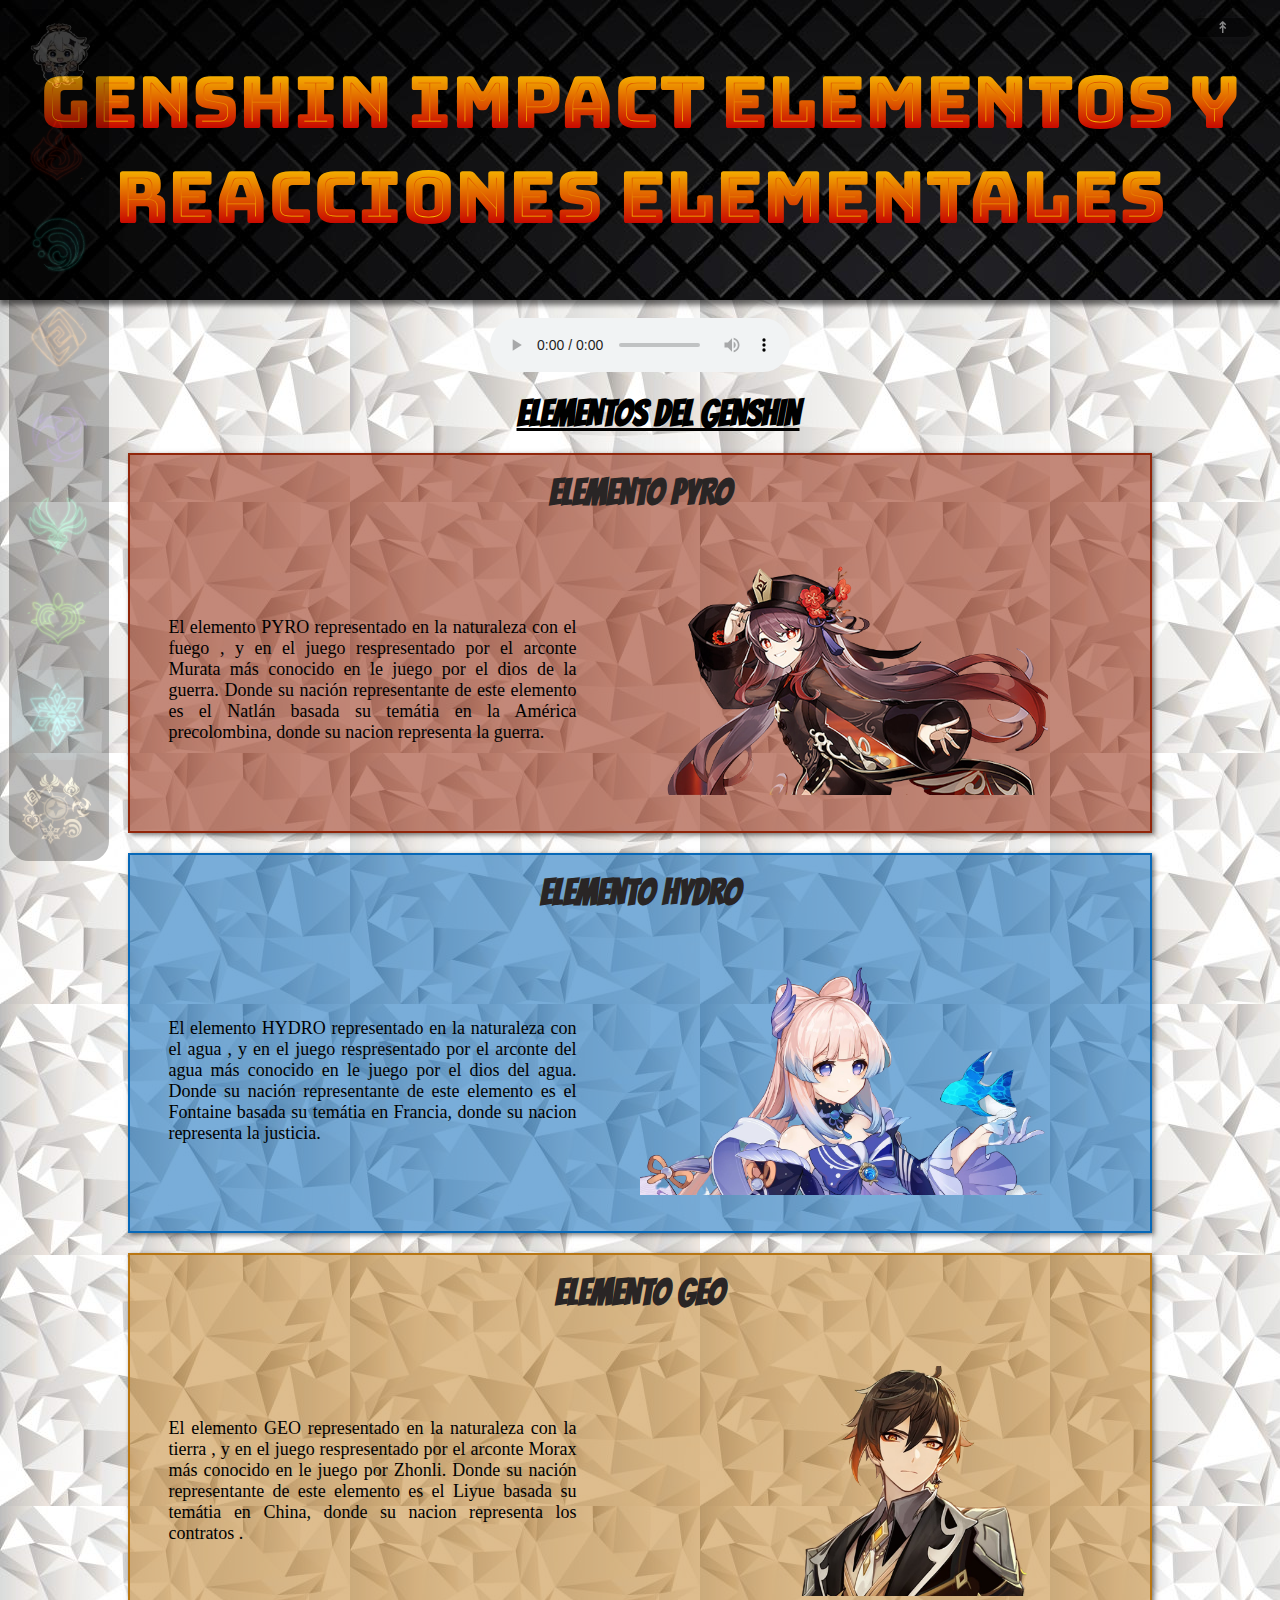
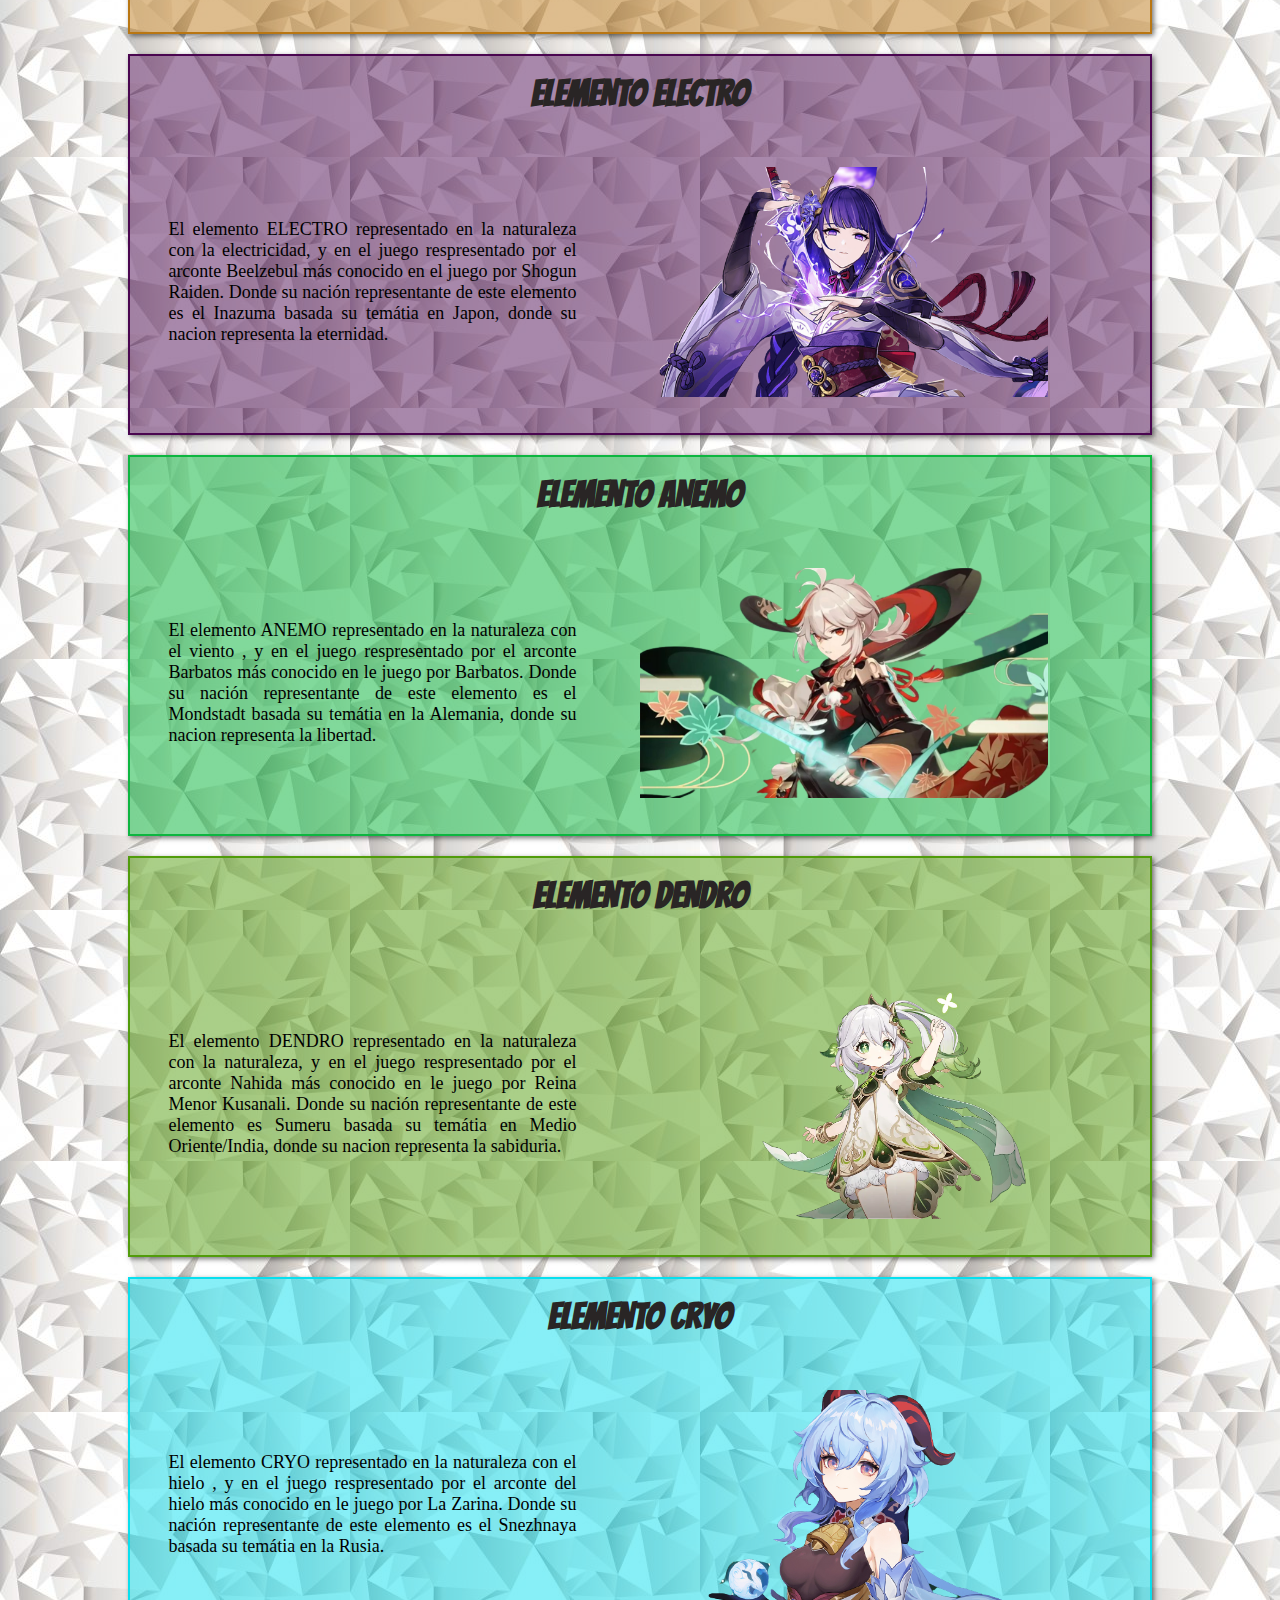
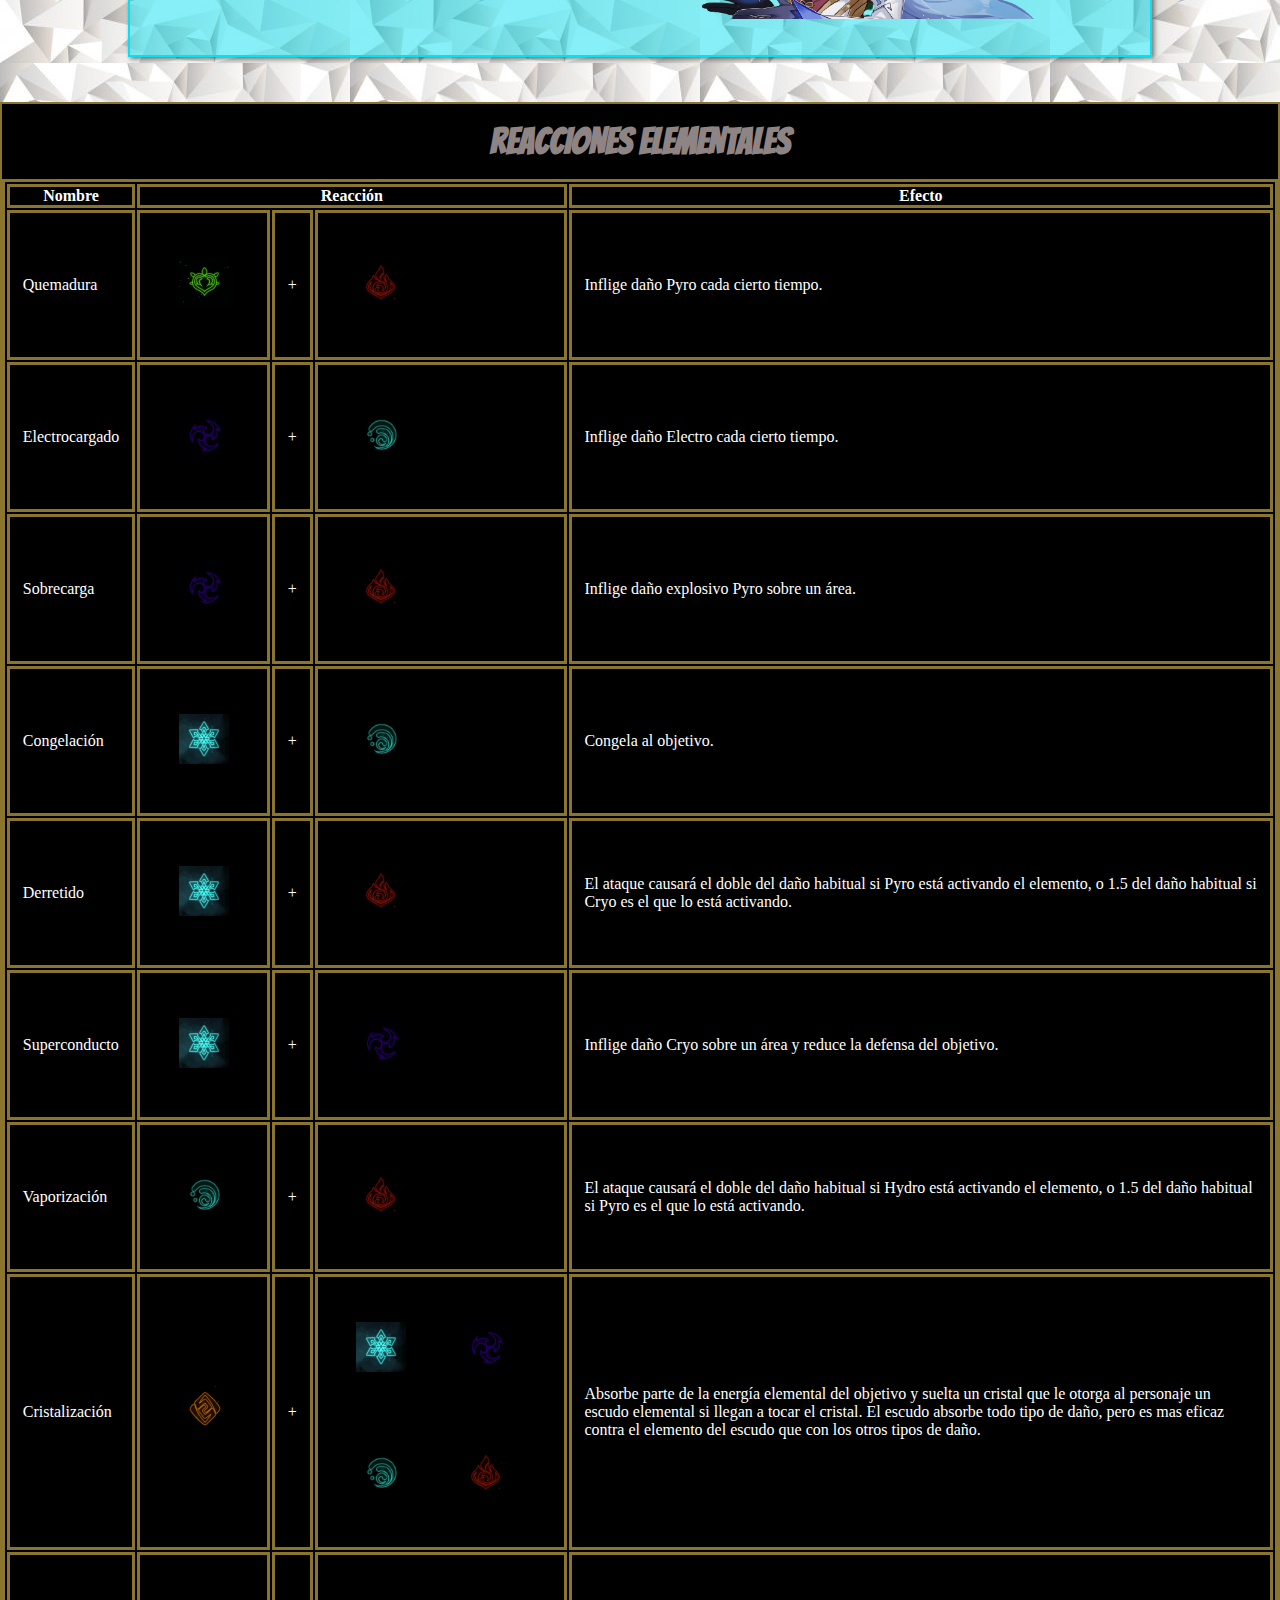
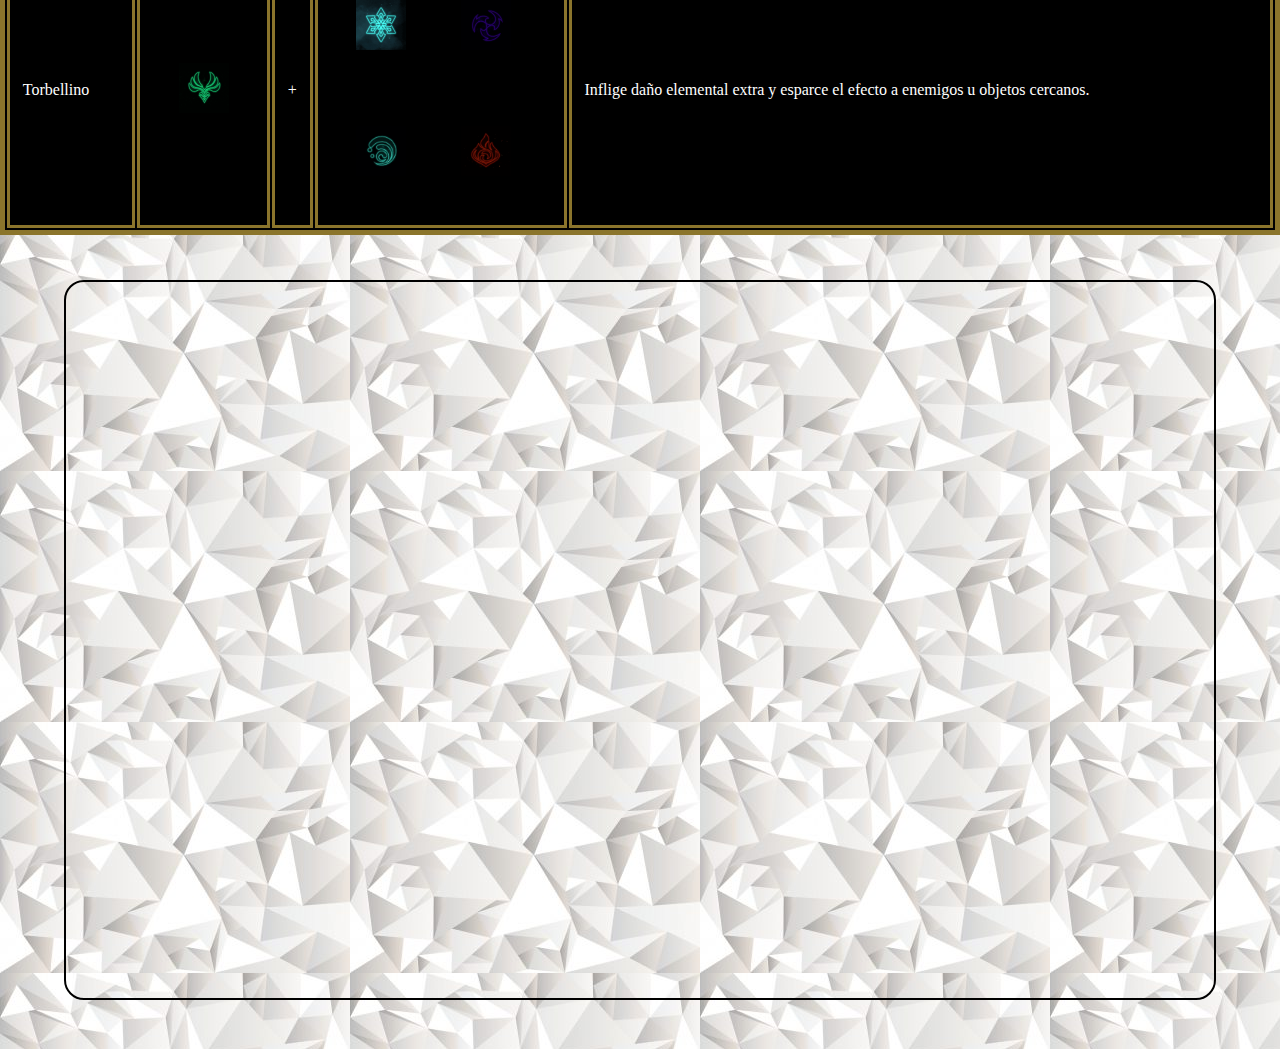
==== index.html @ b34e2a5c "a" ====
<!DOCTYPE html>
<html lang="es">
    <head>
        <meta http-equiv="Content-Type" content="text/html; charset=UTF-8">
		<meta name="viewport" content="widh=device-width, initial-scale=1">
	    <link rel="stylesheet" href="css/LM_UD3_BinChen.css">
		<link rel="preconnect" href="https://fonts.googleapis.com">
		<link rel="preconnect" href="https://fonts.gstatic.com" crossorigin>
		<link href="https://fonts.googleapis.com/css2?family=Bangers&family=Bungee+Spice&display=swap" rel="stylesheet">
		<link href="https://fonts.googleapis.com/css2?family=Bungee+Spice&display=swap" rel="stylesheet">
        <title>GENSHIN IMPACT:ELEMENTOS Y REACCIONES ELEMENTALES</title>
    </head>

    <body>
		<header id="arriba">
			<nav id="x">
				<button type="button" onclick="opacidad()" class="opennav"><img src="resources/nav.png" alt="hoyoverse"></button>
				<div class="navigator">
					<ul>
						<li><a href="#Pyro"><img src="resources/Pyro.gif" alt="Pyro"></a></li>
						<li><a href="#Hydro"><img src="resources/Hydro.gif" alt="Hydro"></a></li>
						<li><a href="#Geo"><img src="resources/Geo.gif" alt="Geo"></a></li>
						<li><a href="#Electro"><img src="resources/Electro.gif" alt="Electro"></a></li>
						<li><a href="#Anemo"><img src="resources/Anemo.gif" alt="Anemo"></a></li>
						<li><a href="#Dendro"><img src="resources/Dendro.gif" alt="Dendro"></a></li>
						<li><a href="#Cryo"><img src="resources/Cryo.gif" alt="Cryo"></a></li>
						<li><a href="#Reacciones"><img src="resources/RE.webp" alt="Reacciones_elementales"></a></li>
					</ul>
				</div>	
			</nav>
			<a class="top" href="#arriba">↟</a>
			<script src="js/script.js"></script>

			<div id="TituloP">
				<a id="TituloP1"><h1>GENSHIN IMPACT ELEMENTOS Y REACCIONES ELEMENTALES</h1></a>
			</div>

		</header>

		<div id="AUDIO">
			<audio loop controls>
				<source src="resources/musicafondobattle.ogg" type="audio/ogg">
			</audio>
		</div>
		<section class="elementos">
			<h2 class="Titulo2"><u>ELEMENTOS DEL GENSHIN</u></h2>
			<div id="Pyro" class="ELEMENTO1">
				<div class="celda">
					<h2 class="Titulo2">ELEMENTO PYRO</h2>
					<p> 
					El elemento PYRO representado en la naturaleza con el fuego ,
					y en el juego respresentado por el arconte Murata más conocido 
					en le juego por el dios de la guerra.
					Donde su nación representante de este elemento es el Natlán basada
					su temátia en la América precolombina, donde su nacion representa la guerra.
					</p>
					<img src="resources/Hutao.png" alt="Hutao" class="Img">
				</div>
			</div>
			
			<div id="Hydro" class="ELEMENTO2">
				<div class="celda">
					<h2 class="Titulo2">ELEMENTO HYDRO</h2>
					<p> 
						El elemento HYDRO representado en la naturaleza con el agua ,
						y en el juego respresentado por el arconte del agua más conocido 
						en le juego por el dios del agua.
						Donde su nación representante de este elemento es el Fontaine basada
						su temátia en Francia, donde su nacion representa la justicia.
					</p>
					<img src="resources/kokomi.png" alt="Kokomi" class="Img">
					
				</div>
			</div>
			
			<div id="Geo" class="ELEMENTO3">
				<div class="celda">
					<h2 class="Titulo2">ELEMENTO GEO</h2>
					<p> 
						El elemento GEO representado en la naturaleza con la tierra ,
						y en el juego respresentado por el arconte Morax más conocido 
						en le juego por Zhonli.
						Donde su nación representante de este elemento es el Liyue basada
						su temátia en China, donde su nacion representa los contratos .
					</p>
					<img src="resources/Zhongli.png" alt="Zhonli" class="Img">
					
				</div>
			</div>
			
			<div id="Electro" class="ELEMENTO4">
				<div class="celda">
					<h2 class="Titulo2">ELEMENTO ELECTRO</h2>
					<p> 
						El elemento ELECTRO representado en la naturaleza con la electricidad,
						y en el juego respresentado por el arconte Beelzebul más conocido 
						en el juego por Shogun Raiden.
						Donde su nación representante de este elemento es el Inazuma basada
						su temátia en Japon, donde su nacion representa la eternidad.
					</p>
					<img src="resources/Shogun.png" alt="Shogun Raiden" class="Img">
					
				</div>
			</div>
			
			<div id="Anemo" class="ELEMENTO5">
				<div class="celda">
					<h2 class="Titulo2">ELEMENTO ANEMO</h2>
					<p> 
						El elemento ANEMO representado en la naturaleza con el viento ,
						y en el juego respresentado por el arconte Barbatos más conocido 
						en le juego por Barbatos.
						Donde su nación representante de este elemento es el Mondstadt basada
						su temátia en la Alemania, donde su nacion representa la libertad.
					</p>
					<img src="resources/kazuha.png" alt="Venti" class="Img">
					
				</div>
			</div>
			
			<div id="Dendro" class="ELEMENTO6">
				<div class="celda">
					<h2 class="Titulo2">ELEMENTO DENDRO</h2>
					<p> 
						El elemento DENDRO representado en la naturaleza con la naturaleza,
						y en el juego respresentado por el arconte Nahida más conocido 
						en le juego por Reina Menor Kusanali.
						Donde su nación representante de este elemento es Sumeru basada
						su temátia en Medio Oriente/India, donde su nacion representa la sabiduria.
					</p>
					<img src="resources/Kusanali.webp" alt="Kusanali" class="Img">
					
				</div>
			</div>

			<div id="Cryo" class="ELEMENTO7">
				<div class="celda">
					<h2 class="Titulo2">ELEMENTO CRYO</h2>
					<p> 
						El elemento CRYO representado en la naturaleza con el hielo ,
						y en el juego respresentado por el arconte del hielo más conocido 
						en le juego por La Zarina.
						Donde su nación representante de este elemento es el Snezhnaya basada
						su temátia en la Rusia.
					</p>
					<img src="resources/ganyu.png" alt="Ganyu" class="Img">
					
				</div>
			</div>
		</section>

		<section id="Reacciones">
			<div class="celda">
			<h2 class="Titulo2">REACCIONES ELEMENTALES</h2>
			
				<table id="Tabla">
			
				
				<tr>
					<th>Nombre</th>
					<th colspan="3">Reacción</th>
					<th>Efecto</th>
				</tr>
		
				<tr>
					<td>Quemadura</td>
					<td><img src="resources/Dendro.gif" alt="Dendro" width="32" height="32"></td>
					<td>+</td>
					<td><img src="resources/Pyro.gif" alt="Pyro" width="32" height="32"></td>
					<td>Inflige daño Pyro cada cierto tiempo.</td>
				</tr>
		
				<tr>
					<td>Electrocargado</td>
					<td><img src="resources/Electro.gif" alt="Electro" width="32" height="32"></td>
					<td>+</td>
					<td><img src="resources/Hydro.gif" alt="Hydro" width="32" height="32"></td>
					<td>Inflige daño Electro cada cierto tiempo.</td>
				</tr>
		
				<tr>
					<td>Sobrecarga</td>
					<td><img src="resources/Electro.gif" alt="Electro" width="32" height="32"></td>
					<td>+</td>
					<td><img src="resources/Pyro.gif" alt="Pyro" width="32" height="32"></td>
					<td>Inflige daño explosivo Pyro sobre un área.</td>
				</tr>

				<tr>
					<td>Congelación</td>
					<td><img src="resources/Cryo.gif" alt="Cryo" width="32" height="32"></td>
					<td>+</td>
					<td><img src="resources/Hydro.gif" alt="Hydro" width="32" height="32"></td>
					<td>Congela al objetivo.</td>
				</tr>

				<tr>
					<td>Derretido</td>
					<td><img src="resources/Cryo.gif" alt="Cryo" width="32" height="32"></td>
					<td>+</td>
					<td><img src="resources/Pyro.gif" alt="pyro" width="32" height="32"></td>
					<td>El ataque causará el doble del daño habitual si Pyro está activando el elemento, o 1.5 del daño habitual si Cryo es el que lo está activando.</td>
				</tr>

				<tr>
					<td>Superconducto</td>
					<td><img src="resources/Cryo.gif" alt="Cryo" width="32" height="32"></td>
					<td>+</td>
					<td><img src="resources/Electro.gif" alt="Electro" width="32" height="32"></td>
					<td>Inflige daño Cryo sobre un área y reduce la defensa del objetivo.</td>
				</tr>

				<tr>
					<td>Vaporización</td>
					<td><img src="resources/Hydro.gif" alt="Hydro" width="32" height="32"></td>
					<td>+</td>
					<td><img src="resources/Pyro.gif" alt="Pyro" width="32" height="32"></td>
					<td>El ataque causará el doble del daño habitual si Hydro está activando el elemento, o 1.5 del daño habitual si Pyro es el que lo está activando.</td>
				</tr>

				<tr>
					<td>Cristalización</td>
					<td><img src="resources/Geo.gif" alt="Geo" width="32" height="32"></td>
					<td>+</td>
					<td><img src="resources/Cryo.gif" alt="Cryo" width="32" height="32"> <img src="resources/Electro.gif" alt="Electro" width="32" height="32"> <img src="resources/Hydro.gif" alt="Hydro" width="32" height="32"> <img src="resources/Pyro.gif" alt="Pyro" width="32" height="32"></td>
					<td>Absorbe parte de la energía elemental del objetivo y suelta un cristal que le otorga al personaje un escudo elemental si llegan a tocar el cristal. El escudo absorbe todo tipo de daño, pero es mas eficaz contra el elemento del escudo que con los otros tipos de daño.</td>
				</tr>

				<tr>
					<td>Torbellino</td>
					<td><img src="resources/Anemo.gif" alt="Anemo" width="32" height="32"></td>
					<td>+</td>
					<td><img src="resources/Cryo.gif" alt="Cryo" width="32" height="32"> <img src="resources/Electro.gif" alt="Electro" width="32" height="32"> <img src="resources/Hydro.gif" alt="Hydro" width="32" height="32"> <img src="resources/Pyro.gif" alt="Pyro" width="32" height="32"></td>
					<td>Inflige daño elemental extra y esparce el efecto a enemigos u objetos cercanos.</td>
				</tr>
		
				
				</table>
			</div>
		</section>

		<iframe src="https://www.youtube.com/embed/_I5juYA03QM" title="Genshin Impact - Guía Reacciónes Elementales" allow="accelerometer; autoplay; clipboard-write; encrypted-media; gyroscope; picture-in-picture" allowfullscreen></iframe>
		

		<!--Si ha pasado el validador W3c-->
		

		
    </body>

</html>
---- css/LM_UD3_BinChen.css ----
*{
	box-sizing: border-box;
	margin: 0;
	padding: 0;
	color: black;
}

body {
	background-image: url('../resources/fondo.webp');
    }
	

#TituloP {
    background-image: url('../resources/TT.jpg');
	display:table;
	width: 100%;
	height: 300px;
	margin-bottom: 2vh;
	box-shadow: rgba(0, 0, 0, 0.534) 0px 5px 5px;
}

#TituloP1{
	color:white ;
    text-align:center;
	display: table-cell;
	vertical-align: middle;
	font-family: bungee Spice, 'Arial Narrow Bold', 'sans-serif';
	font-size: 2vh;
}

[class*="ELEMENTO"]{
	width:80%;
	text-align:center;
	margin:auto;
	margin-bottom: 20px;
	margin-top: 20px;
	box-shadow: rgba(0, 0, 0, 0.534) 2px 2px 5px;
}
.ELEMENTO1{
	border: solid #91260b 2px;
	background-color: #91260b8c;
}
.ELEMENTO2{
	border:solid #0768b8 2px;
	background-color: #0768b88a;
}

.ELEMENTO3{
	border:solid #b97612 2px;
	background-color: #b976127a;
}

.ELEMENTO4{
	border:solid #4a0650 2px;
	background-color: #4a06507a;
}

.ELEMENTO5{
	border:solid #0db640 2px;
	background-color: #0db64085;
}

.ELEMENTO6{
	border:solid #519c0b 2px;
	background-color: #519c0b7c;
}

.ELEMENTO7{
	border:solid #09dfee 2px;
	background-color: #09dfee7c;
}

.TITULO2,h3{
	opacity: 1;
}
#Reacciones{
	color: rgb(163, 159, 159);
	border: solid 2px #8b752c;
	background-color: black;
	margin: 5vh 0vw;
	min-width: 340px;
}

.Titulo2{
	color: rgb(41, 37, 37);
	text-align:center;
	font-family: Bangers, 'Arial Narrow Bold', sans-serif;
	font-size:4vh;
	margin: 2vh;
}

#Reacciones .Titulo2{
	color: rgb(143, 132, 132);
}
#Reacciones img{
	height: 50px;
	width: 50px;
}

p{
	font-size: 2vh;
	text-align: justify;
	margin: 2vh 3vw;
}



#x{
	opacity: 0.25;
	z-index: 999;
	position: fixed;
	top: 0;
	border: 3px solid black;
	margin: 1vh;
}

nav ul li{
	display: block;
}

nav button{
	background: none;
	color: inherit;
	border: none;
	padding: 0;
	font: inherit;
	cursor: pointer;
	outline: inherit;
}

nav img{
	height: 10vh;
	border-radius: 20px;
}



#AUDIO{
	text-align :center;


}

Table,th, td {
	border:solid 3px;
	border-color:#8b752c;
	color:white;
}

td{
	padding: 1vh 1vw;
}

iframe {
	width:80%;
	height: 30vh;
	margin-left: 10%;
	margin-right: 10%;
	border-radius: 20px;
	border: solid black 2px;
	margin-bottom: 5vh;
}

.Img{
	width:80%;
	margin: 0;
}

.top{
	position: fixed;
	top: 0;
	right: 0;
	z-index: 999;
	text-align: center;
	background-color: black;
	color: white;
	text-decoration: none;
	margin: 2vh 2vw;
	width: 10vw;
	border-radius: 10px;
	box-shadow: rgba(31, 31, 31, 0.534) 2px 2px 5px;
}

.opennav{
	padding-left: 0.3vw;
}


@media only screen and (max-width:1080px){
	nav, nav ul,nav button{
		border-radius: 20px;
		background-color: black;
	}
	
	nav button{
		background: none;
		color: inherit;
		border: none;
		padding: 0;
		font: inherit;
		cursor: pointer;
		outline: inherit;
	}
	
	.navigator{
		display: none;
		overflow: hidden;
		max-height: 0;
		transition: max-height 0.2s ease-out;
	}
	
	nav ul{
		list-style-type:none;
		overflow: hidden;
	}

	

}

@media only screen and (min-width:1080px){
	.navigator{
		display: block;
	}

	nav,nav ul,nav button{
		border-radius: 20px;
		background-color: black;
	}

	nav ul{
		display: block;
	}

	#x:hover{
		opacity: 1;
	}

	#TituloP1{
		color:white ;
		text-align:center;
		display: table-cell;
		vertical-align: middle;
		font-family: bungee Spice, 'Arial Narrow Bold', 'sans-serif';
		font-size: 4vh;
	}
	.celda{
		display: flex;
		flex-wrap: wrap;
	}
	.celda img,.celda p{
		width: 40%;
	}
	.celda p{
		align-self: center;
	}
	.celda img{
		margin: 4vh 2vw;
	}
	.Titulo2{
		width: 100%;
	}

	iframe {
		width:90vw;
		height: 80vh;
		margin-left: 5%;
		margin-right: 5%;
	}

	.top{
		position: fixed;
		top: 0;
		right: 0;
		z-index: 999;
		width: 5vw;
		text-align: center;
		background-color: black;
		color: white;
		opacity: 0.5;
		text-decoration: none;
		margin: 2vh 2vw;
		border-radius: 10px;
		box-shadow: rgba(31, 31, 31, 0.534) 2px 2px 5px;
	}
	.top:hover{
		opacity: 1;
	}
}
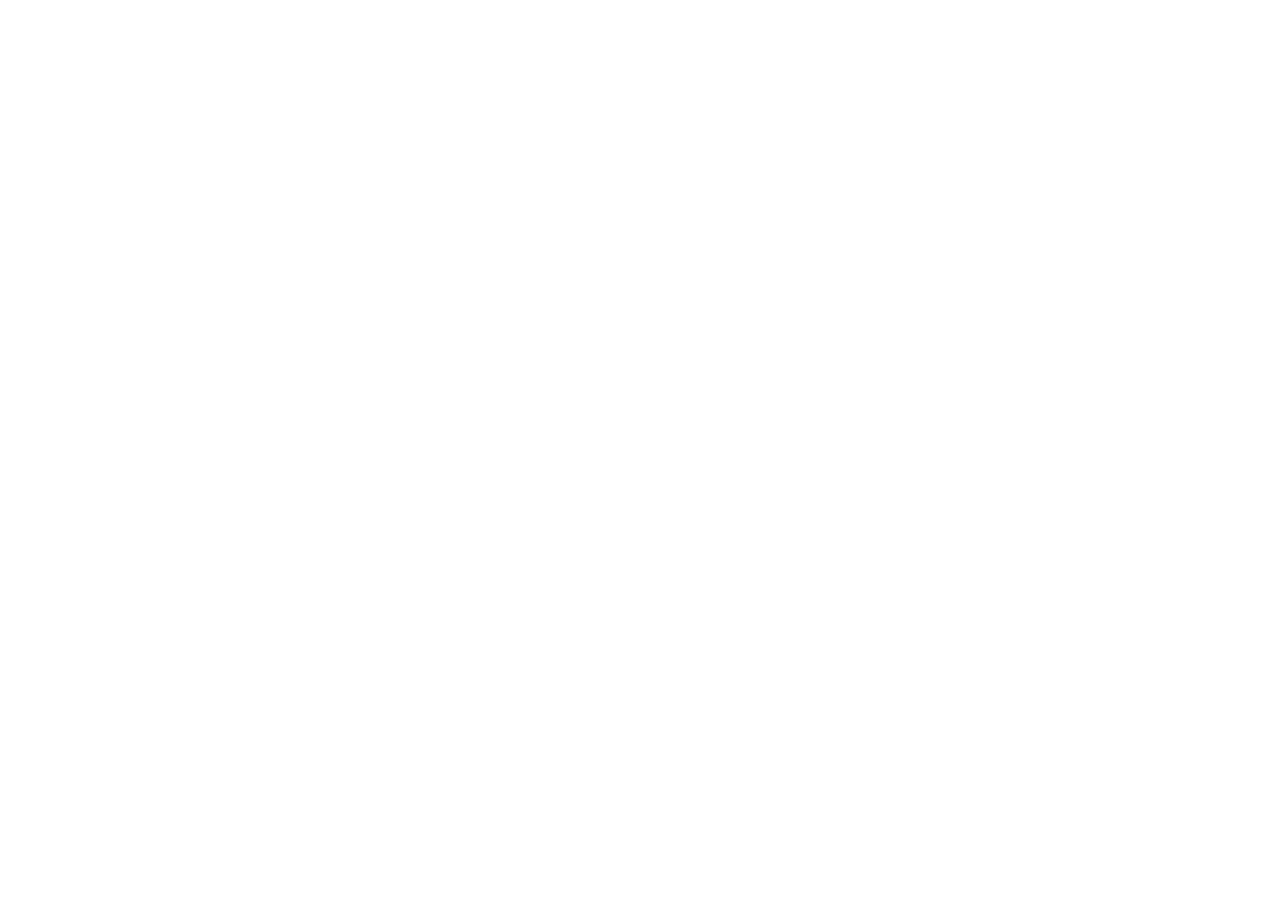
==== commit 2f93f0ff: "Update index.html" ====
--- a/index.html
+++ b/index.html
@@ -1,251 +1,29 @@
-<!DOCTYPE html>
-<html lang="es">
-    <head>
-        <meta http-equiv="Content-Type" content="text/html; charset=UTF-8">
-		<meta name="viewport" content="widh=device-width, initial-scale=1">
-	    <link rel="stylesheet" href="css/LM_UD3_BinChen.css">
-		<link rel="preconnect" href="https://fonts.googleapis.com">
-		<link rel="preconnect" href="https://fonts.gstatic.com" crossorigin>
-		<link href="https://fonts.googleapis.com/css2?family=Bangers&family=Bungee+Spice&display=swap" rel="stylesheet">
-		<link href="https://fonts.googleapis.com/css2?family=Bungee+Spice&display=swap" rel="stylesheet">
-        <title>GENSHIN IMPACT:ELEMENTOS Y REACCIONES ELEMENTALES</title>
-    </head>
+<!doctype html>
+<html lang="en">
+  <head>
+    <!-- Required meta tags -->
+    <meta charset="utf-8">
+    <meta name="viewport" content="width=device-width, initial-scale=1">
 
-    <body>
-		<header id="arriba">
-			<nav id="x">
-				<button type="button" onclick="opacidad()" class="opennav"><img src="resources/nav.png" alt="hoyoverse"></button>
-				<div class="navigator">
-					<ul>
-						<li><a href="#Pyro"><img src="resources/Pyro.gif" alt="Pyro"></a></li>
-						<li><a href="#Hydro"><img src="resources/Hydro.gif" alt="Hydro"></a></li>
-						<li><a href="#Geo"><img src="resources/Geo.gif" alt="Geo"></a></li>
-						<li><a href="#Electro"><img src="resources/Electro.gif" alt="Electro"></a></li>
-						<li><a href="#Anemo"><img src="resources/Anemo.gif" alt="Anemo"></a></li>
-						<li><a href="#Dendro"><img src="resources/Dendro.gif" alt="Dendro"></a></li>
-						<li><a href="#Cryo"><img src="resources/Cryo.gif" alt="Cryo"></a></li>
-						<li><a href="#Reacciones"><img src="resources/RE.webp" alt="Reacciones_elementales"></a></li>
-					</ul>
-				</div>	
-			</nav>
-			<a class="top" href="#arriba">↟</a>
-			<script src="js/script.js"></script>
+    <!-- Bootstrap CSS -->
+    <link href="https://cdn.jsdelivr.net/npm/bootstrap@5.0.2/dist/css/bootstrap.min.css" rel="stylesheet" integrity="sha384-EVSTQN3/azprG1Anm3QDgpJLIm9Nao0Yz1ztcQTwFspd3yD65VohhpuuCOmLASjC" crossorigin="anonymous">
 
-			<div id="TituloP">
-				<a id="TituloP1"><h1>GENSHIN IMPACT ELEMENTOS Y REACCIONES ELEMENTALES</h1></a>
-			</div>
+    <title>index</title>
+  </head>
+  <body>
+    <h1></h1>
+    
 
-		</header>
 
-		<div id="AUDIO">
-			<audio loop controls>
-				<source src="resources/musicafondobattle.ogg" type="audio/ogg">
-			</audio>
-		</div>
-		<section class="elementos">
-			<h2 class="Titulo2"><u>ELEMENTOS DEL GENSHIN</u></h2>
-			<div id="Pyro" class="ELEMENTO1">
-				<div class="celda">
-					<h2 class="Titulo2">ELEMENTO PYRO</h2>
-					<p> 
-					El elemento PYRO representado en la naturaleza con el fuego ,
-					y en el juego respresentado por el arconte Murata más conocido 
-					en le juego por el dios de la guerra.
-					Donde su nación representante de este elemento es el Natlán basada
-					su temátia en la América precolombina, donde su nacion representa la guerra.
-					</p>
-					<img src="resources/Hutao.png" alt="Hutao" class="Img">
-				</div>
-			</div>
-			
-			<div id="Hydro" class="ELEMENTO2">
-				<div class="celda">
-					<h2 class="Titulo2">ELEMENTO HYDRO</h2>
-					<p> 
-						El elemento HYDRO representado en la naturaleza con el agua ,
-						y en el juego respresentado por el arconte del agua más conocido 
-						en le juego por el dios del agua.
-						Donde su nación representante de este elemento es el Fontaine basada
-						su temátia en Francia, donde su nacion representa la justicia.
-					</p>
-					<img src="resources/kokomi.png" alt="Kokomi" class="Img">
-					
-				</div>
-			</div>
-			
-			<div id="Geo" class="ELEMENTO3">
-				<div class="celda">
-					<h2 class="Titulo2">ELEMENTO GEO</h2>
-					<p> 
-						El elemento GEO representado en la naturaleza con la tierra ,
-						y en el juego respresentado por el arconte Morax más conocido 
-						en le juego por Zhonli.
-						Donde su nación representante de este elemento es el Liyue basada
-						su temátia en China, donde su nacion representa los contratos .
-					</p>
-					<img src="resources/Zhongli.png" alt="Zhonli" class="Img">
-					
-				</div>
-			</div>
-			
-			<div id="Electro" class="ELEMENTO4">
-				<div class="celda">
-					<h2 class="Titulo2">ELEMENTO ELECTRO</h2>
-					<p> 
-						El elemento ELECTRO representado en la naturaleza con la electricidad,
-						y en el juego respresentado por el arconte Beelzebul más conocido 
-						en el juego por Shogun Raiden.
-						Donde su nación representante de este elemento es el Inazuma basada
-						su temátia en Japon, donde su nacion representa la eternidad.
-					</p>
-					<img src="resources/Shogun.png" alt="Shogun Raiden" class="Img">
-					
-				</div>
-			</div>
-			
-			<div id="Anemo" class="ELEMENTO5">
-				<div class="celda">
-					<h2 class="Titulo2">ELEMENTO ANEMO</h2>
-					<p> 
-						El elemento ANEMO representado en la naturaleza con el viento ,
-						y en el juego respresentado por el arconte Barbatos más conocido 
-						en le juego por Barbatos.
-						Donde su nación representante de este elemento es el Mondstadt basada
-						su temátia en la Alemania, donde su nacion representa la libertad.
-					</p>
-					<img src="resources/kazuha.png" alt="Venti" class="Img">
-					
-				</div>
-			</div>
-			
-			<div id="Dendro" class="ELEMENTO6">
-				<div class="celda">
-					<h2 class="Titulo2">ELEMENTO DENDRO</h2>
-					<p> 
-						El elemento DENDRO representado en la naturaleza con la naturaleza,
-						y en el juego respresentado por el arconte Nahida más conocido 
-						en le juego por Reina Menor Kusanali.
-						Donde su nación representante de este elemento es Sumeru basada
-						su temátia en Medio Oriente/India, donde su nacion representa la sabiduria.
-					</p>
-					<img src="resources/Kusanali.webp" alt="Kusanali" class="Img">
-					
-				</div>
-			</div>
+    <!-- Optional JavaScript; choose one of the two! -->
 
-			<div id="Cryo" class="ELEMENTO7">
-				<div class="celda">
-					<h2 class="Titulo2">ELEMENTO CRYO</h2>
-					<p> 
-						El elemento CRYO representado en la naturaleza con el hielo ,
-						y en el juego respresentado por el arconte del hielo más conocido 
-						en le juego por La Zarina.
-						Donde su nación representante de este elemento es el Snezhnaya basada
-						su temátia en la Rusia.
-					</p>
-					<img src="resources/ganyu.png" alt="Ganyu" class="Img">
-					
-				</div>
-			</div>
-		</section>
+    <!-- Option 1: Bootstrap Bundle with Popper -->
+    <script src="https://cdn.jsdelivr.net/npm/bootstrap@5.0.2/dist/js/bootstrap.bundle.min.js" integrity="sha384-MrcW6ZMFYlzcLA8Nl+NtUVF0sA7MsXsP1UyJoMp4YLEuNSfAP+JcXn/tWtIaxVXM" crossorigin="anonymous"></script>
 
-		<section id="Reacciones">
-			<div class="celda">
-			<h2 class="Titulo2">REACCIONES ELEMENTALES</h2>
-			
-				<table id="Tabla">
-			
-				
-				<tr>
-					<th>Nombre</th>
-					<th colspan="3">Reacción</th>
-					<th>Efecto</th>
-				</tr>
-		
-				<tr>
-					<td>Quemadura</td>
-					<td><img src="resources/Dendro.gif" alt="Dendro" width="32" height="32"></td>
-					<td>+</td>
-					<td><img src="resources/Pyro.gif" alt="Pyro" width="32" height="32"></td>
-					<td>Inflige daño Pyro cada cierto tiempo.</td>
-				</tr>
-		
-				<tr>
-					<td>Electrocargado</td>
-					<td><img src="resources/Electro.gif" alt="Electro" width="32" height="32"></td>
-					<td>+</td>
-					<td><img src="resources/Hydro.gif" alt="Hydro" width="32" height="32"></td>
-					<td>Inflige daño Electro cada cierto tiempo.</td>
-				</tr>
-		
-				<tr>
-					<td>Sobrecarga</td>
-					<td><img src="resources/Electro.gif" alt="Electro" width="32" height="32"></td>
-					<td>+</td>
-					<td><img src="resources/Pyro.gif" alt="Pyro" width="32" height="32"></td>
-					<td>Inflige daño explosivo Pyro sobre un área.</td>
-				</tr>
-
-				<tr>
-					<td>Congelación</td>
-					<td><img src="resources/Cryo.gif" alt="Cryo" width="32" height="32"></td>
-					<td>+</td>
-					<td><img src="resources/Hydro.gif" alt="Hydro" width="32" height="32"></td>
-					<td>Congela al objetivo.</td>
-				</tr>
-
-				<tr>
-					<td>Derretido</td>
-					<td><img src="resources/Cryo.gif" alt="Cryo" width="32" height="32"></td>
-					<td>+</td>
-					<td><img src="resources/Pyro.gif" alt="pyro" width="32" height="32"></td>
-					<td>El ataque causará el doble del daño habitual si Pyro está activando el elemento, o 1.5 del daño habitual si Cryo es el que lo está activando.</td>
-				</tr>
-
-				<tr>
-					<td>Superconducto</td>
-					<td><img src="resources/Cryo.gif" alt="Cryo" width="32" height="32"></td>
-					<td>+</td>
-					<td><img src="resources/Electro.gif" alt="Electro" width="32" height="32"></td>
-					<td>Inflige daño Cryo sobre un área y reduce la defensa del objetivo.</td>
-				</tr>
-
-				<tr>
-					<td>Vaporización</td>
-					<td><img src="resources/Hydro.gif" alt="Hydro" width="32" height="32"></td>
-					<td>+</td>
-					<td><img src="resources/Pyro.gif" alt="Pyro" width="32" height="32"></td>
-					<td>El ataque causará el doble del daño habitual si Hydro está activando el elemento, o 1.5 del daño habitual si Pyro es el que lo está activando.</td>
-				</tr>
-
-				<tr>
-					<td>Cristalización</td>
-					<td><img src="resources/Geo.gif" alt="Geo" width="32" height="32"></td>
-					<td>+</td>
-					<td><img src="resources/Cryo.gif" alt="Cryo" width="32" height="32"> <img src="resources/Electro.gif" alt="Electro" width="32" height="32"> <img src="resources/Hydro.gif" alt="Hydro" width="32" height="32"> <img src="resources/Pyro.gif" alt="Pyro" width="32" height="32"></td>
-					<td>Absorbe parte de la energía elemental del objetivo y suelta un cristal que le otorga al personaje un escudo elemental si llegan a tocar el cristal. El escudo absorbe todo tipo de daño, pero es mas eficaz contra el elemento del escudo que con los otros tipos de daño.</td>
-				</tr>
-
-				<tr>
-					<td>Torbellino</td>
-					<td><img src="resources/Anemo.gif" alt="Anemo" width="32" height="32"></td>
-					<td>+</td>
-					<td><img src="resources/Cryo.gif" alt="Cryo" width="32" height="32"> <img src="resources/Electro.gif" alt="Electro" width="32" height="32"> <img src="resources/Hydro.gif" alt="Hydro" width="32" height="32"> <img src="resources/Pyro.gif" alt="Pyro" width="32" height="32"></td>
-					<td>Inflige daño elemental extra y esparce el efecto a enemigos u objetos cercanos.</td>
-				</tr>
-		
-				
-				</table>
-			</div>
-		</section>
-
-		<iframe src="https://www.youtube.com/embed/_I5juYA03QM" title="Genshin Impact - Guía Reacciónes Elementales" allow="accelerometer; autoplay; clipboard-write; encrypted-media; gyroscope; picture-in-picture" allowfullscreen></iframe>
-		
-
-		<!--Si ha pasado el validador W3c-->
-		
-
-		
-    </body>
-
+    <!-- Option 2: Separate Popper and Bootstrap JS -->
+    <!--
+    <script src="https://cdn.jsdelivr.net/npm/@popperjs/core@2.9.2/dist/umd/popper.min.js" integrity="sha384-IQsoLXl5PILFhosVNubq5LC7Qb9DXgDA9i+tQ8Zj3iwWAwPtgFTxbJ8NT4GN1R8p" crossorigin="anonymous"></script>
+    <script src="https://cdn.jsdelivr.net/npm/bootstrap@5.0.2/dist/js/bootstrap.min.js" integrity="sha384-cVKIPhGWiC2Al4u+LWgxfKTRIcfu0JTxR+EQDz/bgldoEyl4H0zUF0QKbrJ0EcQF" crossorigin="anonymous"></script>
+    -->
+  </body>
 </html>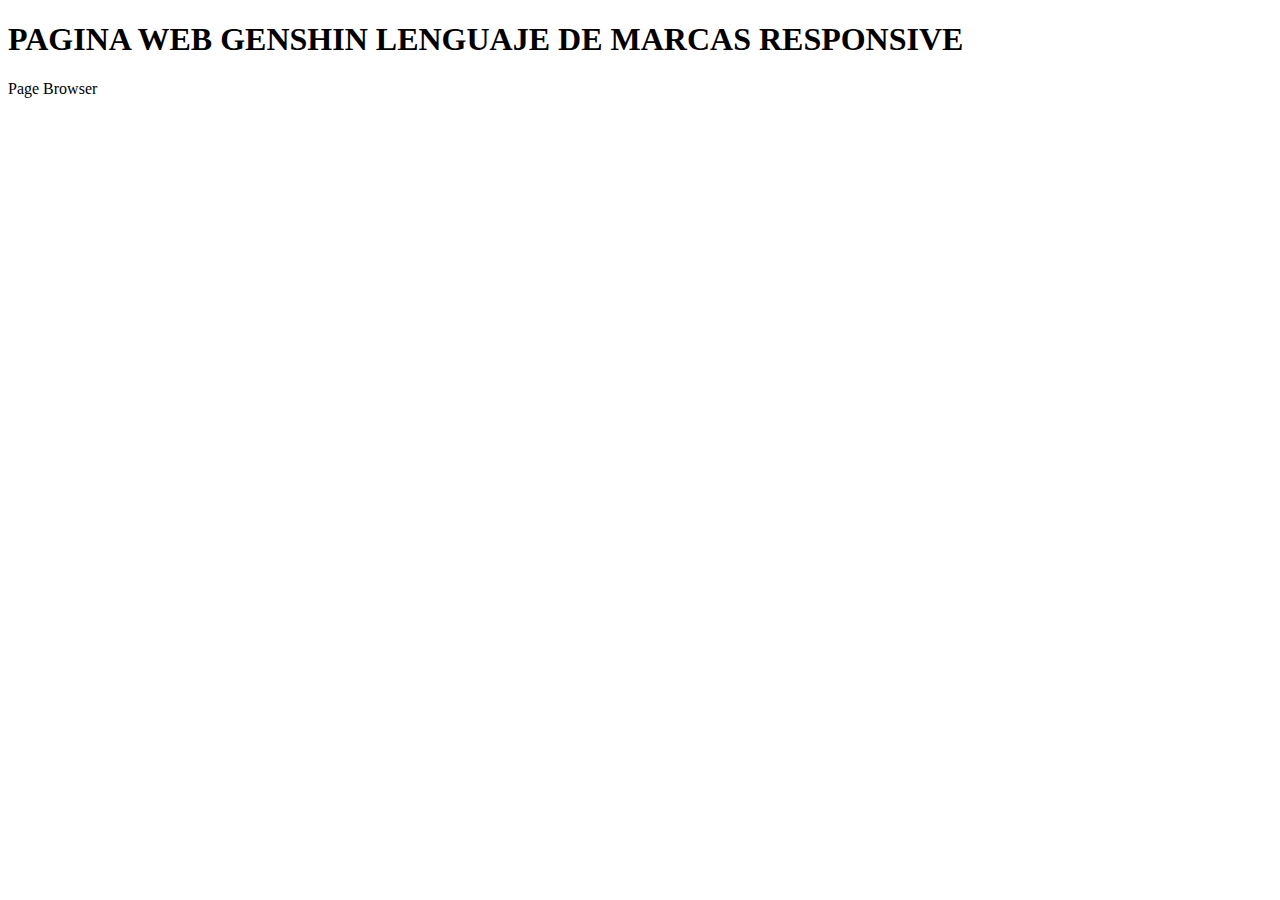
==== commit b252d68e: "Update index.html" ====
--- a/index.html
+++ b/index.html
@@ -10,9 +10,16 @@
 
     <title>index</title>
   </head>
-  <body>
-    <h1></h1>
-    
+  <body class="bg-dark">
+    <div class="card text-white bg-primary m-3 p-3">
+        <div class="card-header">
+            <h1 class="card-title">PAGINA WEB GENSHIN LENGUAJE DE MARCAS RESPONSIVE</h1>
+        </div>
+        <div class="card-body">
+            <p>Page Browser</p>
+        </div>
+    </div>
+
 
 
     <!-- Optional JavaScript; choose one of the two! -->
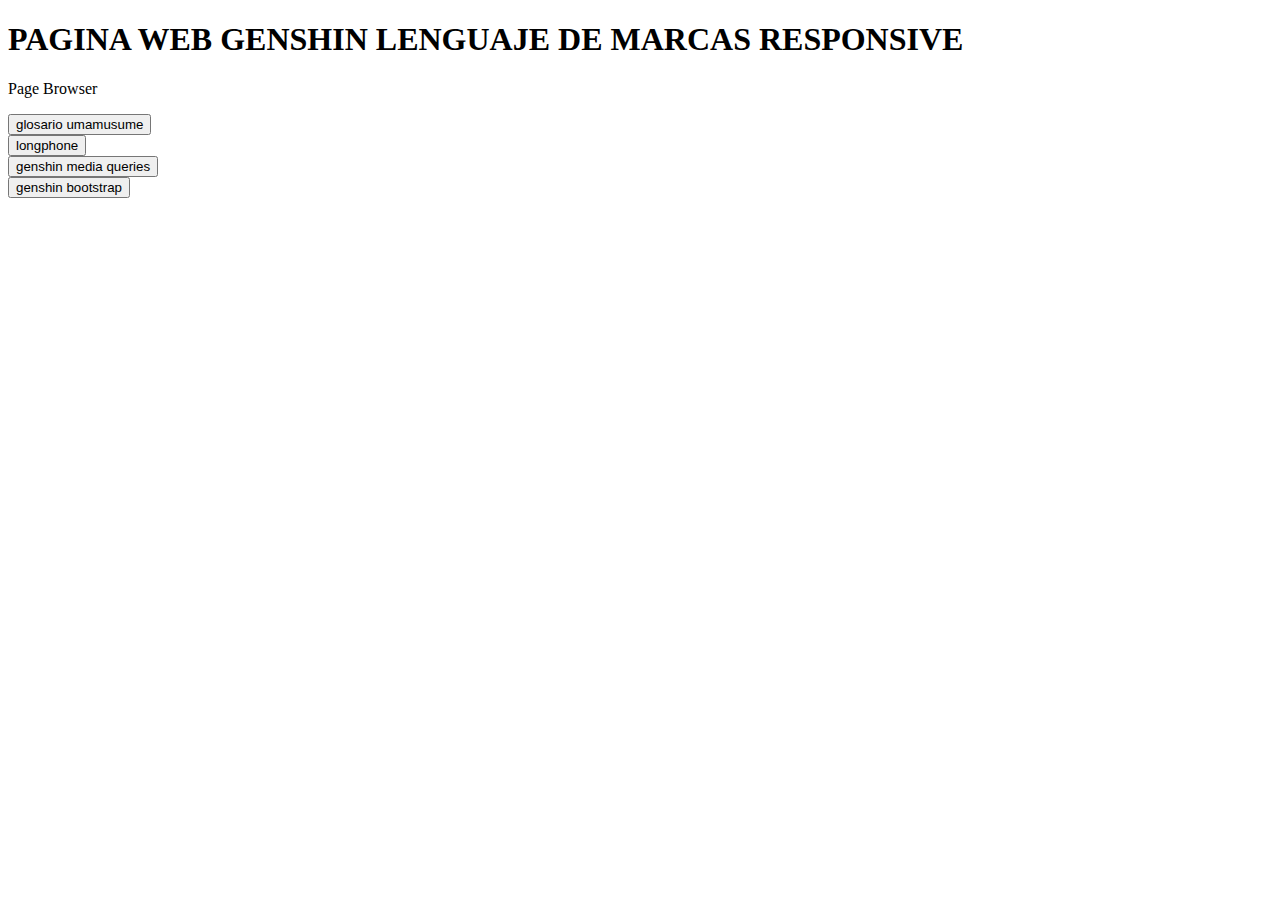
==== commit 5428c6b9: "Update index.html" ====
--- a/index.html
+++ b/index.html
@@ -20,6 +20,15 @@
         </div>
     </div>
 
+    <div class="container p-5 m-5 border-secondary">
+      <div class="row">
+        <div class="col-3"><a href="glosario/LM_UD2_A02_BINCHEN.html"><button type="button" class="btn btn-secondary">glosario umamusume</button></a></div>
+        <div class="col-3"><a href="longphone/index.html"><button type="button" class="btn btn-secondary">longphone</button></a></div>
+        <div class="col-3"><a href="media_queries/LM_UD3.html"><button type="button" class="btn btn-secondary">genshin media queries</button></a></div>
+        <div class="col-3"><a href="bootstrap/LM_UD3.html"><button type="button" class="btn btn-secondary">genshin bootstrap</button></a></div>
+      </div>
+    </div>
+
 
 
     <!-- Optional JavaScript; choose one of the two! -->
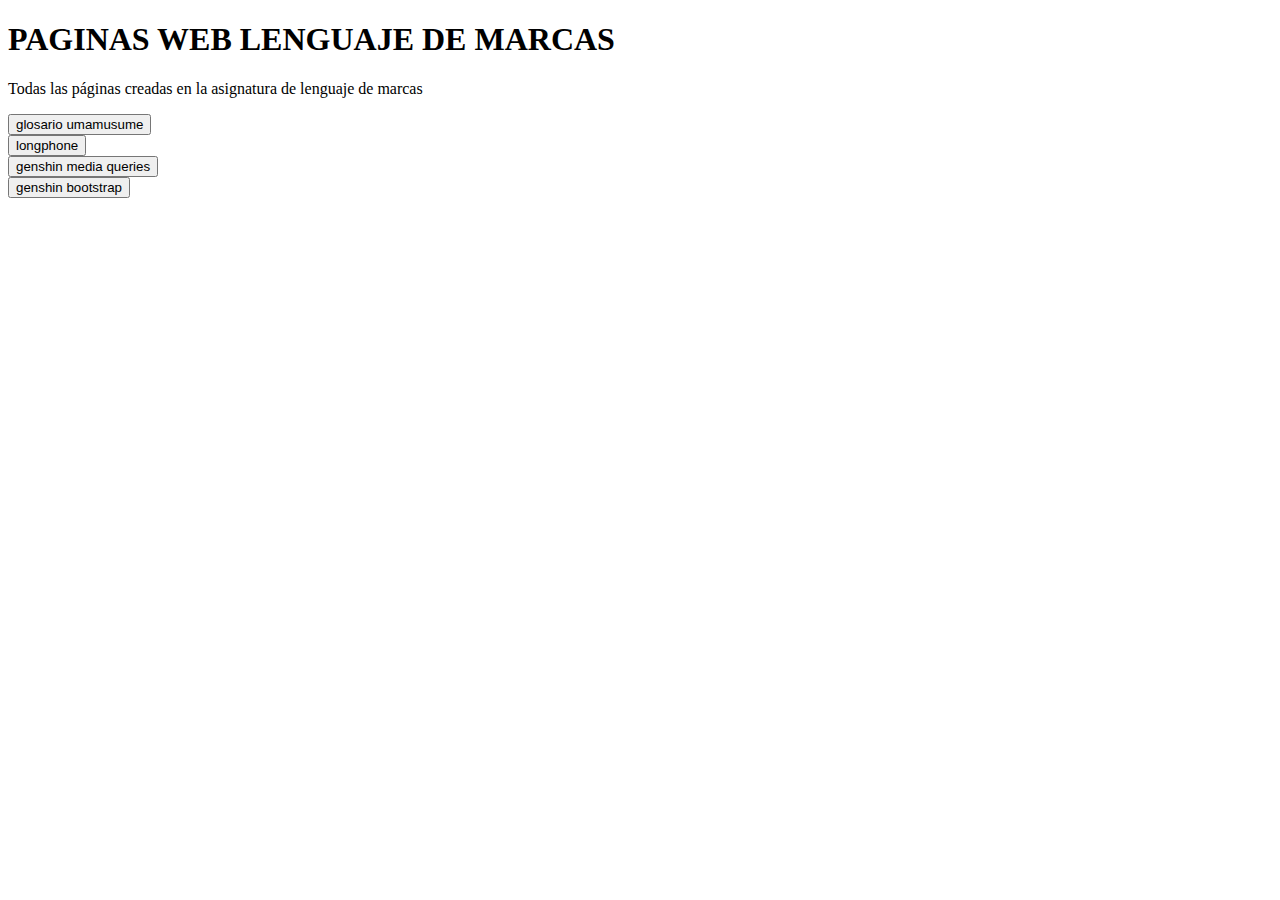
==== commit 3ac22d48: "Update index.html" ====
--- a/index.html
+++ b/index.html
@@ -13,19 +13,19 @@
   <body class="bg-dark">
     <div class="card text-white bg-primary m-3 p-3">
         <div class="card-header">
-            <h1 class="card-title">PAGINA WEB GENSHIN LENGUAJE DE MARCAS RESPONSIVE</h1>
+            <h1 class="card-title">PAGINAS WEB LENGUAJE DE MARCAS</h1>
         </div>
         <div class="card-body">
-            <p>Page Browser</p>
+            <p>Todas las páginas creadas en la asignatura de lenguaje de marcas</p>
         </div>
     </div>
 
     <div class="container p-5 m-5 border-secondary">
       <div class="row">
-        <div class="col-3"><a href="glosario/LM_UD2_A02_BINCHEN.html"><button type="button" class="btn btn-secondary">glosario umamusume</button></a></div>
-        <div class="col-3"><a href="longphone/index.html"><button type="button" class="btn btn-secondary">longphone</button></a></div>
-        <div class="col-3"><a href="media_queries/LM_UD3.html"><button type="button" class="btn btn-secondary">genshin media queries</button></a></div>
-        <div class="col-3"><a href="bootstrap/LM_UD3.html"><button type="button" class="btn btn-secondary">genshin bootstrap</button></a></div>
+        <div class="col-3 m-3"><a href="glosario/LM_UD2_A02_BINCHEN.html"><button type="button" class="btn btn-secondary">glosario umamusume</button></a></div>
+        <div class="col-3 m-3"><a href="longphone/index.html"><button type="button" class="btn btn-secondary">longphone</button></a></div>
+        <div class="col-3 m-3"><a href="media_queries/LM_UD3.html"><button type="button" class="btn btn-secondary">genshin media queries</button></a></div>
+        <div class="col-3 m-3"><a href="bootstrap/LM_UD3.html"><button type="button" class="btn btn-secondary">genshin bootstrap</button></a></div>
       </div>
     </div>
 
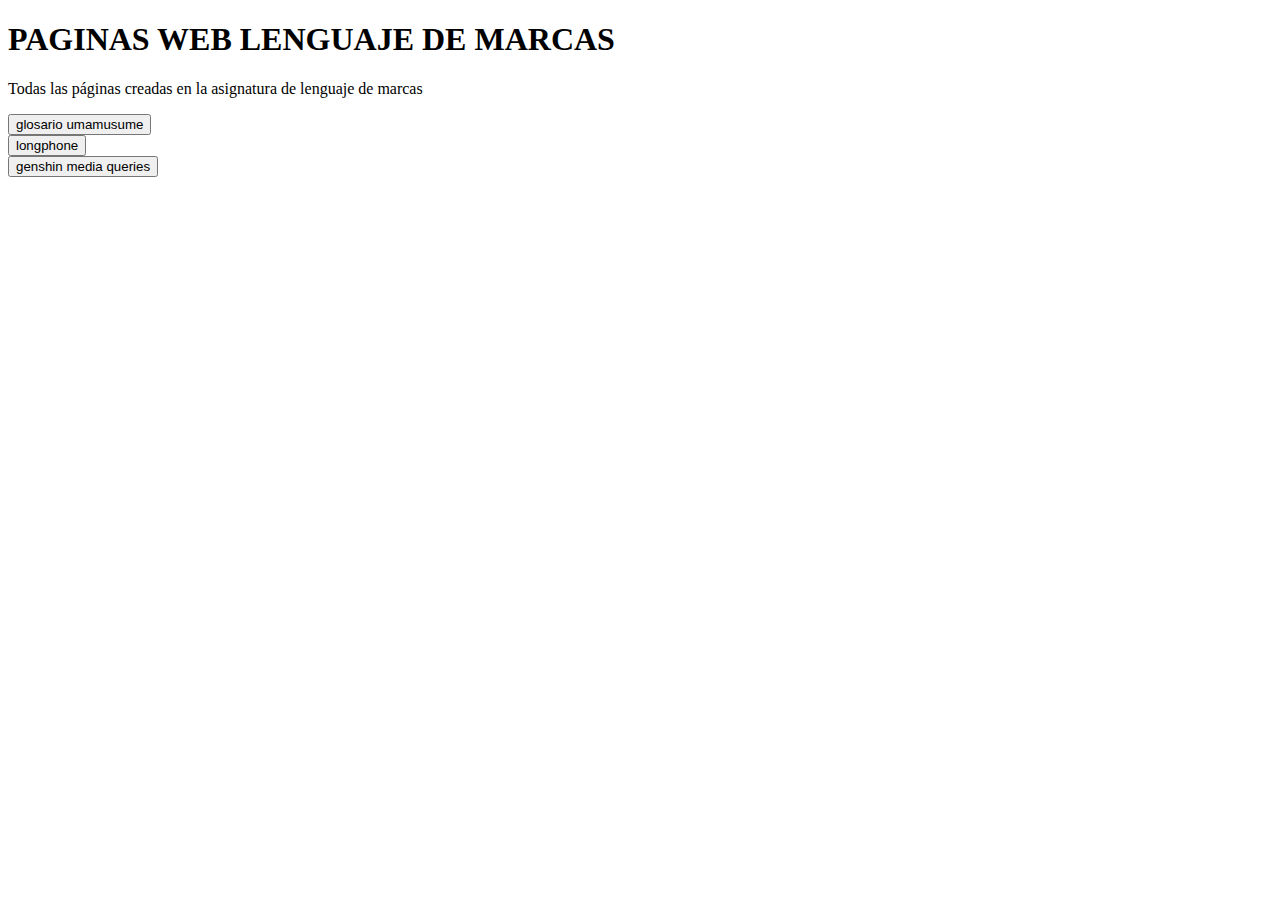
==== commit 1b303ef6: "Update index.html" ====
--- a/index.html
+++ b/index.html
@@ -25,7 +25,6 @@
         <div class="col-3 m-3"><a href="glosario/LM_UD2_A02_BINCHEN.html"><button type="button" class="btn btn-secondary">glosario umamusume</button></a></div>
         <div class="col-3 m-3"><a href="longphone/index.html"><button type="button" class="btn btn-secondary">longphone</button></a></div>
         <div class="col-3 m-3"><a href="media_queries/LM_UD3.html"><button type="button" class="btn btn-secondary">genshin media queries</button></a></div>
-        <div class="col-3 m-3"><a href="bootstrap/LM_UD3.html"><button type="button" class="btn btn-secondary">genshin bootstrap</button></a></div>
       </div>
     </div>
 
